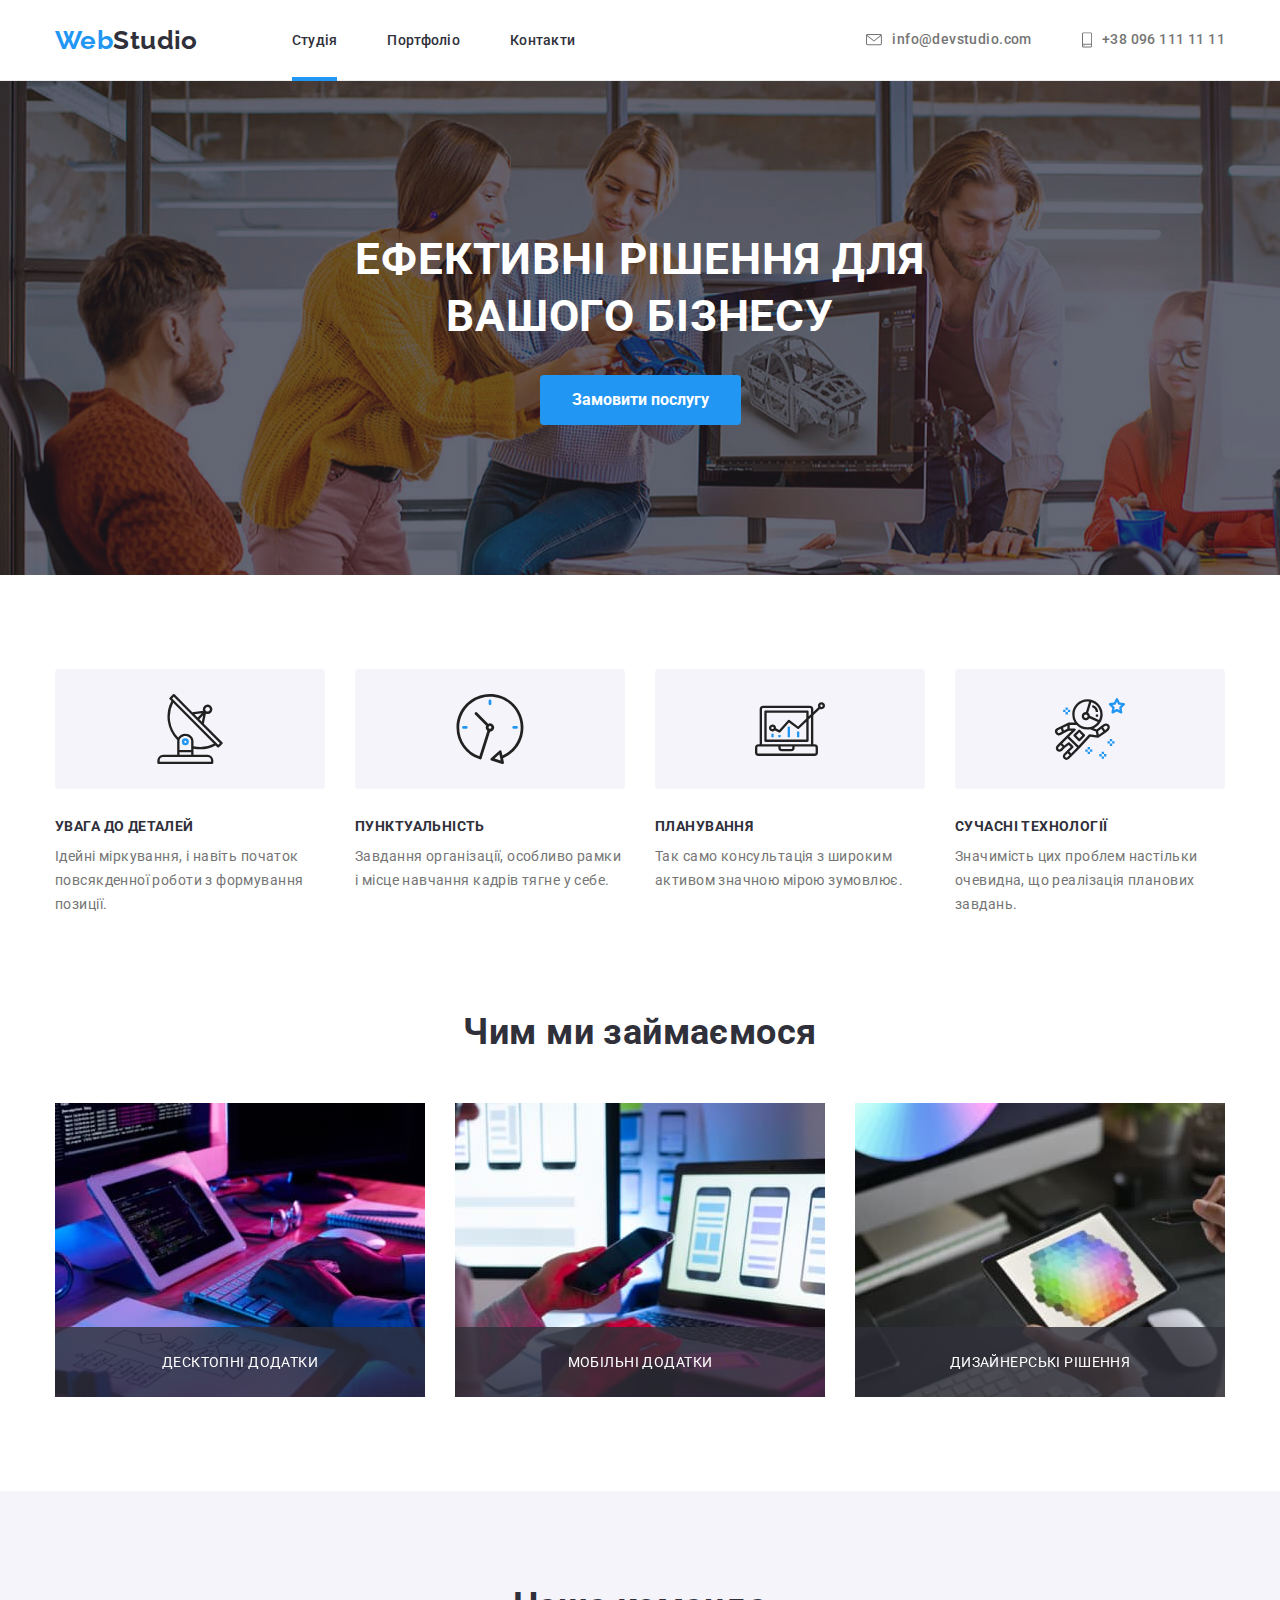
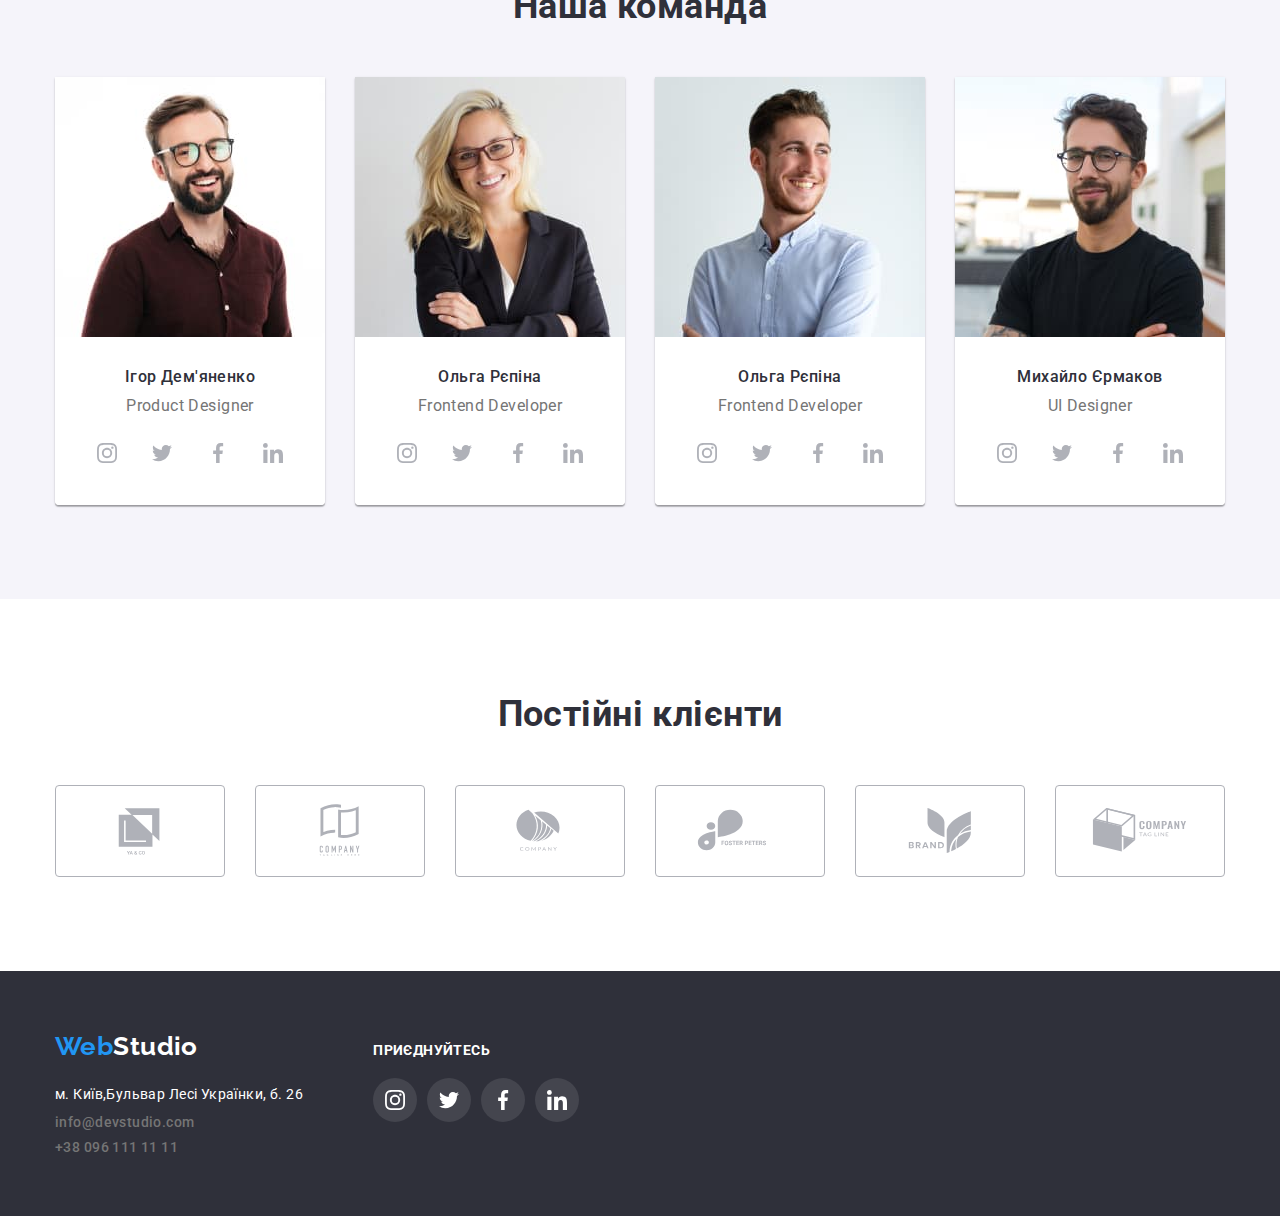
==== index.html @ 2d30b401 "p1" ====
<!DOCTYPE html>
<html lang="uk">
  <head>
    <meta charset="UTF-8" />
    <meta http-equiv="X-UA-Compatible" content="IE=edge" />
    <meta name="viewport" content="width=device-width, initial-scale=1.0" />
    <link
      rel="stylesheet"
      href="https://cdnjs.cloudflare.com/ajax/libs/modern-normalize/1.1.0/modern-normalize.min.css"
      />
    <link rel="stylesheet" href="./css/styles.css" />
    <title>Студія</title>
  </head>
  <body>
    <header>
      <section class="all-nav">
        <div class="container header-container">
          <a class="logo" href="./index.html"><span>Web</span>Studio</a>
          <nav class="navigation">
            <ul class="site-nav">
              <li>

                <a class="navigation-links current" href="./index.html">Студія</a>
              </li>
              <li>
                <a class="navigation-links " href="./portfolio.html">Портфоліо</a>
              </li>
              <li><a class="navigation-links" href="#">Контакти</a></li>
            </ul>
          </nav>
          <ul class="cont">
            <li>
              <a class="contacts" href="mailto:info@devstudio.com"><svg
                  class="c-icons" width="16" height="12">
                  <use href="./images/icons.svg#icon-envelope"></use>
                </svg>info@devstudio.com</a>
            </li>
            <li>
              <a class="contacts" href="tel:380961111111"> <svg class="c-icons"
                  width="10" height="16">
                  <use href="./images/icons.svg#icon-smartphone"></use>
                </svg>+38 096 111 11 11</a>
            </li>
          </ul>
        </div>
      </section>
    </header>
    <main>
      <main>
        <section class="hero">
          <h1>Ефективні рішення для вашого бізнесу</h1>
          <button data-modal-open class="btn" type="button">Замовити послугу</button>
          <div class="backdrop is-hidden" data-modal>
            <div class="modal"> 
              <button data-modal-close class="m-exit"><svg class="m-icons"
               >
                <use href="./images/icons.svg#icon-cross"></use></svg></button>
            </div>
          </div>
        </section>

        <section class="information">
          <div class="container">
            <h2 class="information-heading">Загальна інформація</h2>
            <ul class="info">
              <li>
                <div class="info-icons">
                  <svg class="icons">
                    <use href="./images/icons.svg#icon-antenna-1"></use>
                  </svg>
                </div>
                <h3 class="info-heading">УВАГА ДО ДЕТАЛЕЙ</h3>
                <p class="info-text">
                  Ідейні міркування, і навіть початок повсякденної роботи з
                  формування позиції.
                </p>
              </li>
              <li>
                <div class="info-icons">
                  <svg class="icons">
                    <use href="./images/icons.svg#icon-clock-1"></use>
                  </svg>
                </div>
                <h3 class="info-heading">ПУНКТУАЛЬНІСТЬ</h3>
                <p class="info-text">
                  Завдання організації, особливо рамки і місце навчання кадрів
                  тягне у себе.
                </p>
              </li>
              <li>
                <div class="info-icons">
                  <svg class="icons">
                    <use href="./images/icons.svg#icon-diagram-1"></use>
                  </svg>
                </div>
                <h3 class="info-heading">ПЛАНУВАННЯ</h3>
                <p class="info-text">
                  Так само консультація з широким активом значною мірою
                  зумовлює.
                </p>
              </li>
              <li>
                <div class="info-icons">
                  <svg class="icons">
                    <use href="./images/icons.svg#icon-astronaut-1"></use>
                  </svg>
                </div>
                <h3 class="info-heading">СУЧАСНІ ТЕХНОЛОГІЇ</h3>
                <p class="info-text">
                  Значимість цих проблем настільки очевидна, що реалізація
                  планових завдань.
                </p>
              </li>
            </ul>
          </div>
        </section>
        <section class="work">
          <div class="container">
            <h2 class="work-heading">Чим ми займаємося</h2>
            <ul class="photos">
              <li>
                <img
                  src="./images/b.jpg"
                  alt="написання коду"
                  width="370"
                  height="294"
                  />
                <div class="overlay">Десктопні додатки</div>
              </li>
              <li>
                <img
                  src="./images/img.jpg"
                  alt="робота з дизайном"
                  width="370"
                  height="294"
                  />
                <div class="overlay">Мобільні додатки</div>
              </li>
              <li>
                <img
                  src="./images/img2.jpg"
                  alt="палітра колорів"
                  width="370"
                  height="294"
                  />
                <div class="overlay">Дизайнерські рішення</div>
              </li>
            </ul>
          </div>
        </section>
        <section class="workers">
          <div class="container">
            <h2 class="workers-heading">Наша команда</h2>
            <ul class="workers-flex">
              <li class="workers-card">
                <img
                  src="./images/img:1.jpg"
                  alt="молодий чоловік в окулярах"
                  width="270"
                  height="260"
                  />
                <div class="workers-info">
                  <h3 class="worker-name">Ігор Дем'яненко</h3>
                  <p class="workers-job">Product Designer</p>
                  <ul class="social">
                    <li><a class="s-links" href="https://www.instagram.com/"><svg
                          class="s-icons ">
                          <use href="./images/icons.svg#icon-instagram-2"></use>
                        </svg></a></li>
                    <li><a class="s-links" href="https://twitter.com/"><svg
                          class="s-icons">
                          <use href="./images/icons.svg#icon-twitter-1"></use>
                        </svg></a></li>
                    <li><a class="s-links" href="hhttps://www.facebook.com/"><svg
                          class="s-icons">
                          <use href="./images/icons.svg#icon-facebook-1"></use>
                        </svg></a></li>
                    <li><a class="s-links"
                        href="https://www.linkedin.com/feed/"><svg
                          class="s-icons">
                          <use href="./images/icons.svg#icon-linkedin-1"></use>
                        </svg></a></li>
                  </ul>
                </div>
              </li>
              <li class="workers-card">
                <img
                  src="./images/im2.jpg"
                  alt="дівчина робітник фронт"
                  width="270"
                  height="260"
                  />
                <div class="workers-info">
                  <h3 class="worker-name">Ольга Рєпіна</h3>
                  <p class="workers-job">Frontend Developer</p>

                  <ul class="social">
                    <li><a class="s-links" href="https://www.instagram.com/"><svg
                          class="s-icons ">
                          <use href="./images/icons.svg#icon-instagram-2"></use>
                        </svg></a></li>
                    <li><a class="s-links" href="https://twitter.com/"><svg
                          class="s-icons">
                          <use href="./images/icons.svg#icon-twitter-1"></use>
                        </svg></a></li>
                    <li><a class="s-links" href="hhttps://www.facebook.com/"><svg
                          class="s-icons">
                          <use href="./images/icons.svg#icon-facebook-1"></use>
                        </svg></a></li>
                    <li><a class="s-links"
                        href="https://www.linkedin.com/feed/"><svg
                          class="s-icons">
                          <use href="./images/icons.svg#icon-linkedin-1"></use>
                        </svg></a></li>
                  </ul>
                </div>
              </li>
              <li class="workers-card">
                <img
                  src="./images/im3.jpg"
                  alt="хлопець з маркентгу"
                  width="270"
                  height="260"
                  />
                <div class="workers-info">
                  <h3 class="worker-name">Ольга Рєпіна</h3>
                  <p class="workers-job">Frontend Developer</p>

                  <ul class="social">
                    <li><a class="s-links" href="https://www.instagram.com/"><svg
                          class="s-icons ">
                          <use href="./images/icons.svg#icon-instagram-2"></use>
                        </svg></a></li>
                    <li><a class="s-links" href="https://twitter.com/"><svg
                          class="s-icons">
                          <use href="./images/icons.svg#icon-twitter-1"></use>
                        </svg></a></li>
                    <li><a class="s-links" href="hhttps://www.facebook.com/"><svg
                          class="s-icons">
                          <use href="./images/icons.svg#icon-facebook-1"></use>
                        </svg></a></li>
                    <li><a class="s-links"
                        href="https://www.linkedin.com/feed/"><svg
                          class="s-icons">
                          <use href="./images/icons.svg#icon-linkedin-1"></use>
                        </svg></a></li>
                  </ul>
                </div>
              </li>
              <li class="workers-card">
                <img
                  src="./images/im4.jpg"
                  alt="молодий чоловік в окулярах UI"
                  width="270"
                  height="260"
                  />
                <div class="workers-info">
                  <h3 class="worker-name">Михайло Єрмаков</h3>
                  <p class="workers-job">UI Designer</p>
                  <ul class="social">
                    <li><a class="s-links" href="https://www.instagram.com/"><svg
                          class="s-icons ">
                          <use href="./images/icons.svg#icon-instagram-2"></use>
                        </svg></a></li>
                    <li><a class="s-links" href="https://twitter.com/"><svg
                          class="s-icons">
                          <use href="./images/icons.svg#icon-twitter-1"></use>
                        </svg></a></li>
                    <li><a class="s-links" href="hhttps://www.facebook.com/"><svg
                          class="s-icons">
                          <use href="./images/icons.svg#icon-facebook-1"></use>
                        </svg></a></li>
                    <li><a class="s-links"
                        href="https://www.linkedin.com/feed/"><svg
                          class="s-icons">
                          <use href="./images/icons.svg#icon-linkedin-1"></use>
                        </svg></a></li>
                  </ul>
                </div>
              </li>
            </ul>
          </div>
        </section>
      </main>
      <section class="clients">
        <div class="container">
          <h2>Постійні клієнти</h2>
          <ul class="clients-icons">
            <li><a class="cl-link" href="#"><svg class="cl-ic">
                  <use href="./images/icons.svg#icon-l1"></use>
                </svg></a></li>
            <li><a class="cl-link" href="#"><svg class="cl-ic">
                  <use href="./images/icons.svg#icon-l2"></use>
                </svg></a></li>
            <li><a class="cl-link" href="#"><svg class="cl-ic">
                  <use href="./images/icons.svg#icon-l3"></use>
                </svg></a></li>
            <li><a class="cl-link" href="#"><svg class="cl-ic">
                  <use href="./images/icons.svg#icon-l4"></use>
                </svg></a></li>
            <li><a class="cl-link" href="#"><svg class="cl-ic">
                  <use href="./images/icons.svg#icon-l5"></use>
                </svg></a></li>
            <li><a class="cl-link" href="#"><svg class="cl-ic">
                  <use href="./images/icons.svg#icon-l6"></use>
                </svg></a></li>
          </ul>
        </div>
      </section>
      <footer>
        <div class="container f-container">
          <div class="left-footer">
            <a class="logo-b" href="./index.html"><span>Web</span>Studio</a>
            <address>
              <ul class="f-links">
                <li>
                  <a
                    class="footer-links"
                    href=" https://goo.gl/maps/tbmbM4fvrWX6sfsx7">
                    м. Київ,Бульвар Лесі Українки, б. 26</a>
                </li>
                <li>
                  <a class="contacts-b" href="info@devstudio.com">info@devstudio.com</a>
                </li>
                <li>
                  <a class="contacts-b" href="tel:380961111111">+38 096 111 11
                    11</a>
                </li>
              </ul>
            </address>
          </div>
          <div class="f-s-links">
            <h3>Приєднуйтесь</h3>
            <ul class="f-social">
              <li><a class="fs-links" href="https://www.instagram.com/"><svg
                    class="f-icons ">
                    <use href="./images/icons.svg#icon-instagram-2"></use>
                  </svg></a></li>
              <li><a class="fs-links" href="https://twitter.com/"><svg
                    class="f-icons">
                    <use href="./images/icons.svg#icon-twitter-1"></use>
                  </svg></a></li>
              <li><a class="fs-links" href="hhttps://www.facebook.com/"><svg
                    class="f-icons">
                    <use href="./images/icons.svg#icon-facebook-1"></use>
                  </svg></a></li>
              <li><a class="fs-links" href="https://www.linkedin.com/feed/"><svg
                    class="f-icons">
                    <use href="./images/icons.svg#icon-linkedin-1"></use>
                  </svg></a></li>
            </ul>
          </div>
        </div>
      </footer>
      <script src="./js/modal.js"></script>
    </body>
  </html>
---- css/styles.css ----
@import url("https://fonts.googleapis.com/css2?family=Roboto:wght@100;300;400;500;700&display=swap");
@import url("https://fonts.googleapis.com/css2?family=Raleway:wght@100;300;400;500;700&display=swap");

html {
  box-sizing: border-box;
}

*,
*::before,
*::after {
  box-sizing: inherit;
}

h1,
h2,
h3,
h4,
h5,
h6,
p {
  margin: 0;
}

img {
  display: block;
  max-width: 100%;
  height: auto;
}

header {
  border-bottom: 1px solid #ececec;
}

body {
  font-family: "Roboto";
  color: #2f303a;
  font-size: 14px;
  letter-spacing: 0.03em;
}

ul {
  list-style: none;
  margin: 0;
  padding: 0;
}

h1 {
  font-size: 44px;
  text-align: center;
  width: 696px;
  margin: 0 auto;


}

.container {
  width: 1200px;
  margin-left: auto;
  margin-right: auto;
  padding-left: 15px;
  padding-right: 15px;
}

.header-container {
  display: flex;
  align-items: center;
}

.navigation {
  display: flex;
}

.cont {
  display: flex;
  margin-left: auto;
}

.cont:hover,
.cont:focus {
  color: #2196f3;
}

.cont li:not(:last-child) {
  margin-right: 50px;
}

.logo {
  display: flex;
  font-family: "Raleway";
  font-size: 26px;
  font-weight: 700;
  color: #2f303a;
  text-decoration: none;
  line-height: 1.19;
  text-transform: capitalize;
  margin-right: 94px;
}

.logo span {
  color: #2196f3;
}

.site-nav {
  display: flex;
  align-items: center;
}

.site-nav li {
  margin-right: 50px;
}

.site-nav li:last-child {
  margin-right: 0;
}

.navigation-links {
  color: #2f303a;
  text-decoration: none;
  font-weight: 500;
  font-size: 14px;
  line-height: 1.14;
  letter-spacing: 0.02em;
  padding-top: 32px;
  padding-bottom: 32px;
  position: relative;
  transition: color 250ms cubic-bezier(0.4, 0, 0.2, 1);
}

.current::after {
  content: '';
  display: block;
  left: 0;
  bottom:-1px;
  background-color: #2196F3;
  position: absolute;
  height: 4px;
  width: 100%;
}


.navigation-links:hover,
.navigation-links:focus {
  color: #2196f3;

}

.contacts {
  display: flex;
  color: #757575;
  font-weight: 500;
  font-size: 14px;
  line-height: 1.14;
  text-decoration: none;
  font-style: normal;
  padding-top: 32px;
  padding-bottom: 32px;
  justify-content: space-between;
  align-items: center;
  transition: color 250ms cubic-bezier(0.4, 0, 0.2, 1);
}

.contacts:hover,
.contacts:focus {
  color: #2196f3;

}


.hero {
  text-align: center;
  text-transform: uppercase;
  background-image: linear-gradient(rgba(47, 48, 58, 0.4),
      rgba(47, 48, 58, 0.4)),
    url(../images/im-hero.jpg);
  max-width: 1600px;
  color: #ffffff;
  line-height: 1.3;
  letter-spacing: 0.06em;
  padding-top: 150px;
  padding-bottom: 150px;
  margin: 0 auto;
  font-weight: 900;

}

.btn {
  background-color: #2196f3;
  color: #ffffff;
  font-weight: 700;
  font-size: 16px;
  line-height: 1.88;
  border: 0;
  font-family: inherit;
  margin-top: 30px;
  padding: 10px 32px;
  border-radius: 4px;
}

.btn:hover,
.btn:focus {
  cursor: pointer;
}

.backdrop{
  position: fixed;
  top: 0;
  left: 0;
  width: 100%;
  height: 100%;
  background-color:  rgba(47, 48, 58, 0.4);
  opacity:1;
  transition: opacity 250ms cubic-bezier(0.4, 0, 0.2, 1);
}

.backdrop.is-hidden{
opacity: 0;
pointer-events: none;
}
.modal{
  position: absolute;
  background-color: #fff;
  min-width: 528px;
  min-height: 581px;
  transform: translate(-50%,-50%);
  top:50%;
  left:50%;
}
.m-exit{
  background-color: #fff;
  border-radius: 50%;
  display: flex;
  align-items: center;
  justify-items: center;
  width: 30px;
  height: 30px;
  border: 1px solid rgba(0, 0, 0, 0.1);
  margin-right: 8px;
  margin-top:8px ;
  margin-left: auto;
  margin-bottom: auto;

}
.m-exit:hover{
  cursor: pointer;
}
.information {
  padding-top: 94px;
}

.information-heading {
  display: none;
}

.info {
  display: flex;
  gap: 30px;
}

.info-icons {
  display: flex;
  align-items: center;
  justify-content: center;
  background-color: #f5f4fa;
  width: 270px;
  height: 120px;
  border-radius: 4px;
}

.info li {
  width: auto;
}

.info-heading {
  font-size: 14px;
  line-height: 1.14;
  text-transform: uppercase;
  margin-top: 30px;
}

.info-text {
  font-size: 14px;
  line-height: 1.7;
  color: #757575;
  margin-top: 10px;
}

.work {
  padding-top: 94px;
  padding-bottom: 94px;
  display: flex;
}

.work-heading {
  font-size: 36px;
  line-height: 1.17;
  text-align: center;
}

.photos {
  display: flex;
  margin-top: 50px;
}

.photos li {
  position: relative;
}

.overlay {
  position: absolute;
  bottom: 0;
  background-color: rgba(47, 48, 58, 0.8);
  color: #fff;
  width: 100%;
  opacity: 1;
  padding: 27px;
  text-align: center;
  font-family: inherit;
  letter-spacing: 0.03em;
  text-transform: uppercase;

}

.photos li {
  margin-right: 30px;
}

.photos li:last-child {
  margin-right: 0;
}

.workers {
  background: #f5f4fa;
  padding-top: 94px;
  padding-bottom: 94px;
}

.workers-heading {
  font-size: 36px;
  line-height: 1.17;
  text-align: center;
}

.workers-flex {
  margin-top: 50px;
  display: flex;
  justify-content: space-between;
}

.workers-card {
  width: 270px;
  border-color: #f5f4fa;
  box-shadow: 0px 1px 3px rgba(0, 0, 0, 0.12), 0px 1px 1px rgba(0, 0, 0, 0.14),
    0px 2px 1px rgba(0, 0, 0, 0.2);
  border-radius: 0px 0px 4px 4px;
}

.workers-info {
  background-color: #ffffff;
  padding: 30px;
  border-radius: 0px 0px 4px 4px;
}

.worker-name {
  font-weight: 500;
  font-size: 16px;
  line-height: 1.19;
  text-align: center;
}

.workers-job {
  color: #757575;
  font-size: 16px;
  line-height: 1.19;
  text-align: center;
  margin-top: 10px;
}

.social {
  display: flex;
  justify-content: space-between;
  margin-top: 16px;
}

.s-links {
  display: flex;
  color: #afb1b8;
  border-radius: 50%;
  background-color: #fff;
  width: 44px;
  height: 44px;
  align-items: center;
  justify-content: center;
  transition: color 250ms cubic-bezier(0.4, 0, 0.2, 1), background-color 250ms cubic-bezier(0.4, 0, 0.2, 1);
}

.s-links:hover,
.s-links:focus {
  color: #fff;
  background-color: #2196f3;
  cursor: pointer;
  outline: none;

}

.clients {
  padding-top: 94px;
  padding-bottom: 94px;
}

.clients h2 {
  font-family: "Roboto";
  font-style: normal;
  font-weight: 700;
  font-size: 36px;
  line-height: 42px;
  text-align: center;
}

.clients-icons {
  margin-top: 50px;
  display: flex;
  justify-content: space-between;
}

.cl-link {
  display: flex;
  color: #afb1b8;
  width: 170px;
  height: 92px;
  background-color: #fff;
  align-items: center;
  justify-content: center;
  border: 1px solid #afb1b8;
  border-radius: 4px;
  transition: color 250ms cubic-bezier(0.4, 0, 0.2, 1), border-color 250ms cubic-bezier(0.4, 0, 0.2, 1);
}

.cl-link:hover,
.cl-link:focus {
  color: #2196f3;
  border-color: #2196f3;
  cursor: pointer;
  outline: none;

}

.portfolio-heading {
  display: none;
}

.filter_and_examples {
  padding-top: 94px;
  padding-bottom: 94px;
}

.filter {
  display: flex;
  justify-content: center;
}

.filter li {
  margin-right: 8px;
}

.filter li:last-child {
  margin-right: 0;
}

.btn-ex {
  color: #212121;
  background-color: #f5f4fa;
  font-weight: 500;
  font-size: 16px;
  line-height: 1.6;
  text-align: center;
  border: 0;
  font-family: inherit;
  padding: 6px 25px;
  border-radius: 4px;
  transition: color 250ms cubic-bezier(0.4, 0, 0.2, 1), background-color 250ms cubic-bezier(0.4, 0, 0.2, 1),
    box-shadow 250ms cubic-bezier(0.4, 0, 0.2, 1);
}

.btn-ex:hover,
.btn-ex:focus {
  color: #ffffff;
  background-color: #2196f3;
  cursor: pointer;
  box-shadow: 0px 3px 1px rgba(0, 0, 0, 0.1), 0px 1px 2px rgba(0, 0, 0, 0.08),
    0px 2px 2px rgba(0, 0, 0, 0.12);


}

.gallary {
  margin-top: 50px;
  display: flex;
  flex-wrap: wrap;
  gap: 30px;
}

.examples-cards {
  width: auto;

}

.img-ex {
  position: relative;
  overflow: hidden;
}

.ex-overlay {
  position: absolute;
  background-color: rgba(33, 150, 243, 0.9);
  color: #fff;
  width: 100%;
  opacity: 1;
  top: 0;
  padding: 63px 24px;
  font-family: inherit;
  letter-spacing: 0.03em;
  font-size: 18px;
  font-weight: 400;
  line-height: 1.6;
  transform: translateY(100%);
  transition: transform 250ms cubic-bezier(0.4, 0, 0.2, 1);
}


.examples-cards:hover {
  box-shadow: 0px 1px 1px rgba(0, 0, 0, 0.12), 0px 4px 4px rgba(0, 0, 0, 0.06),
    1px 4px 6px rgba(0, 0, 0, 0.16);
  cursor: pointer;
  transition: box-shadow 250ms cubic-bezier(0.4, 0, 0.2, 1);
}

.examples-cards:hover .ex-overlay {
  transform: translateY(0);

}

.ex-info {
  padding: 20px 24px;
  border: 1px solid #eeeeee;
  border-top: 0;
}

.exmples-names {
  font-size: 18px;
  line-height: 2;
  letter-spacing: 0.06em;
}

.exmples-info {
  font-size: 16px;
  line-height: 1.88;
  color: #757575;
  margin-top: 4px;
}

footer {
  background-color: #2f303a;
  line-height: 24px;
  padding-top: 60px;
  padding-bottom: 60px;
}

.logo-b {
  display: block;
  color: #ffffff;
  font-family: "Raleway";
  font-style: normal;
  font-weight: 700;
  font-size: 26px;
  line-height: 1.19;
  text-decoration: none;
  margin-bottom: 20px;
}

.logo-b span {
  color: #2196f3;
}

.f-container {
  display: flex;
  align-items: baseline;
  gap: 70px;
}

.footer-links {
  font-style: normal;
  color: #ffffff;
  text-decoration: none;
  font-size: 14px;
}

.contacts-b {
  display: flex;
  color: #757575;
  font-weight: 500;
  font-size: 14px;
  line-height: 1.14;
  text-decoration: none;
  font-style: normal;
}

.f-links li:not(:first-child) {
  margin-top: 9px;
}

.f-social {
  display: flex;
  gap: 10px;
}

.f-s-links h3 {
  font-family: "Roboto";
  font-style: normal;
  font-weight: 700;
  font-size: 14px;
  line-height: 16px;
  letter-spacing: 0.03em;
  text-transform: uppercase;
  color: #ffffff;
  margin-bottom: 20px;
}

.fs-links {
  display: flex;
  color: #fff;
  border-radius: 50%;
  background-color: rgba(255, 255, 255, 0.1);
  width: 44px;
  height: 44px;
  align-items: center;
  justify-content: center;
  transition: color 250ms cubic-bezier(0.4, 0, 0.2, 1), background-color 250ms cubic-bezier(0.4, 0, 0.2, 1);
}

.fs-links:hover,
.fs-links:focus {
  color: #fff;
  background-color: #2196F3;
  cursor: pointer;
  outline: none;

}


.icons {
  fill: currentColor;
  width: 70px;
  height: 70px;
}

.c-icons {
  fill: currentColor;
  margin-right: 10px;
}

.s-icons {
  fill: currentColor;
  width: 20px;
  height: 20px;
}

.cl-ic {
  fill: currentColor;
  width: 106px;
  height: 60px;
}

.f-icons {
  fill: currentColor;
  width: 20px;
  height: 20px;
}
.m-icons{
  width: 18px;
  height: 18px;
}
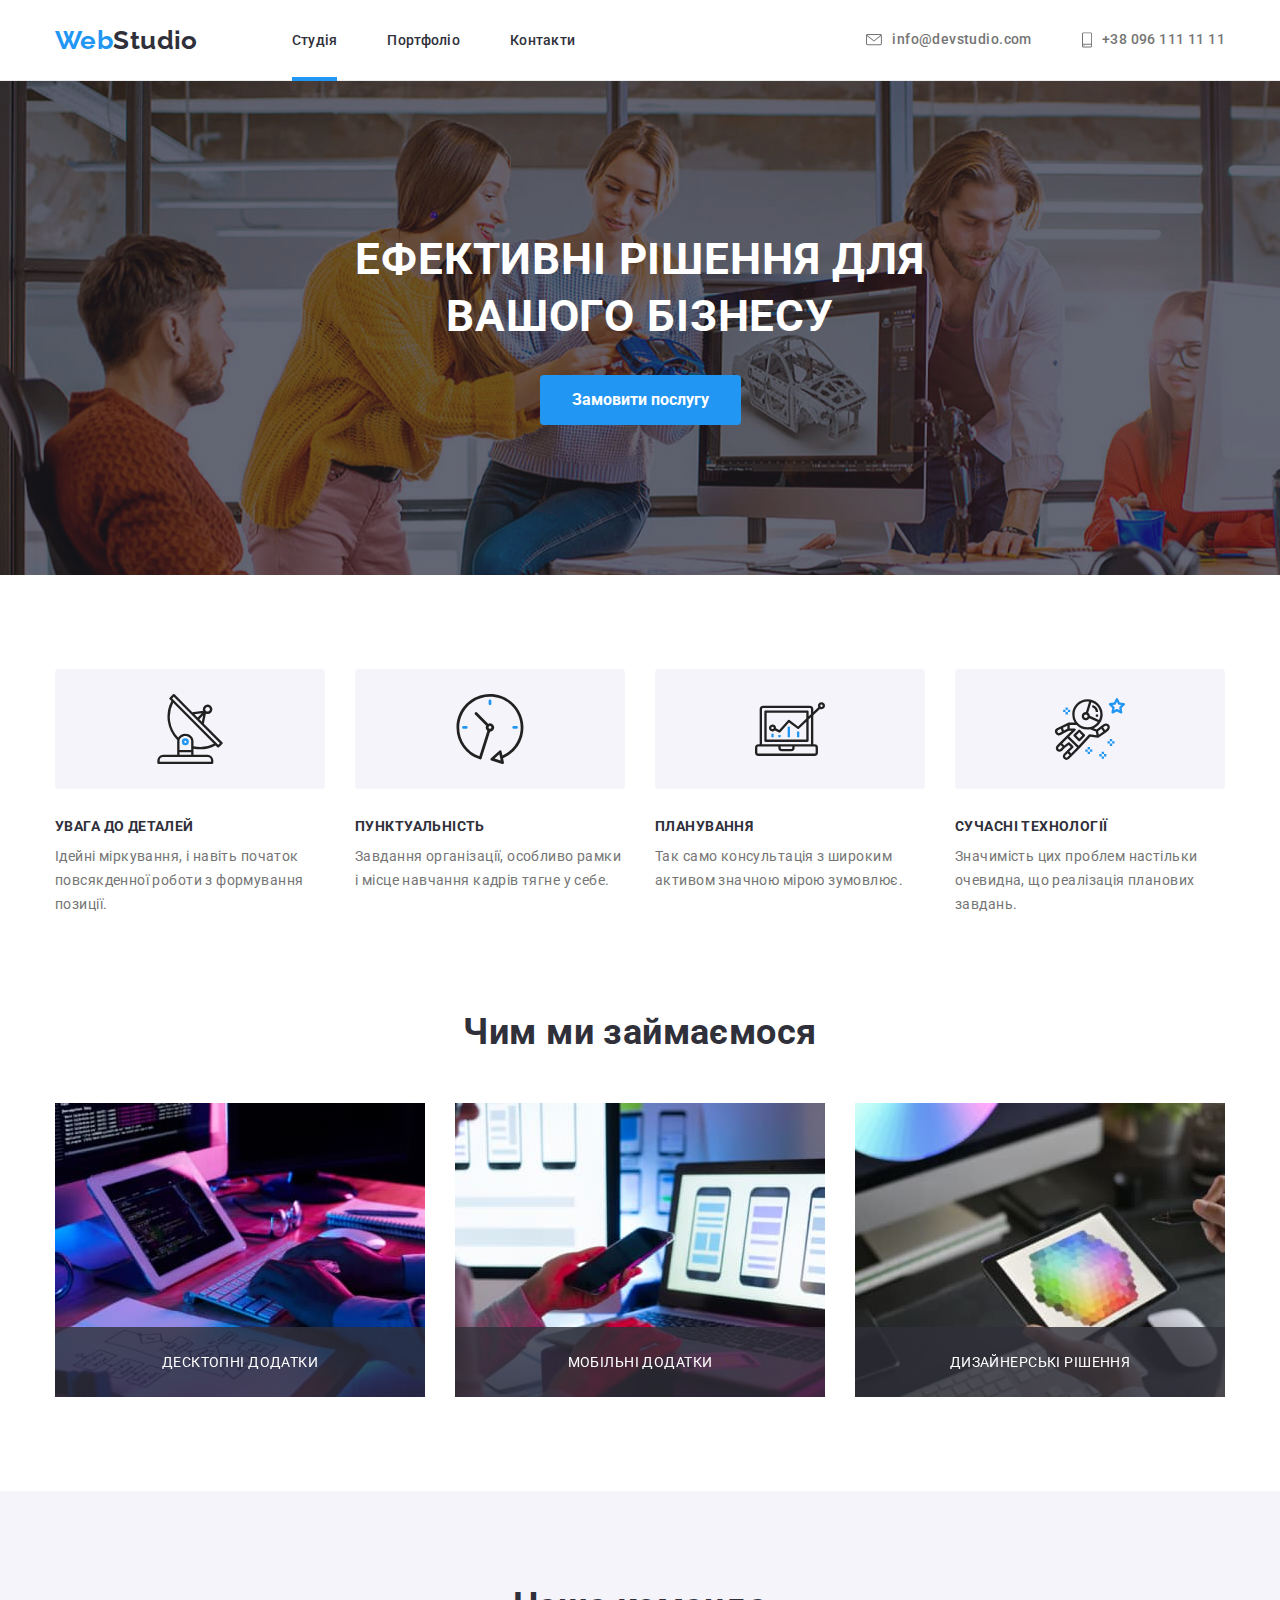
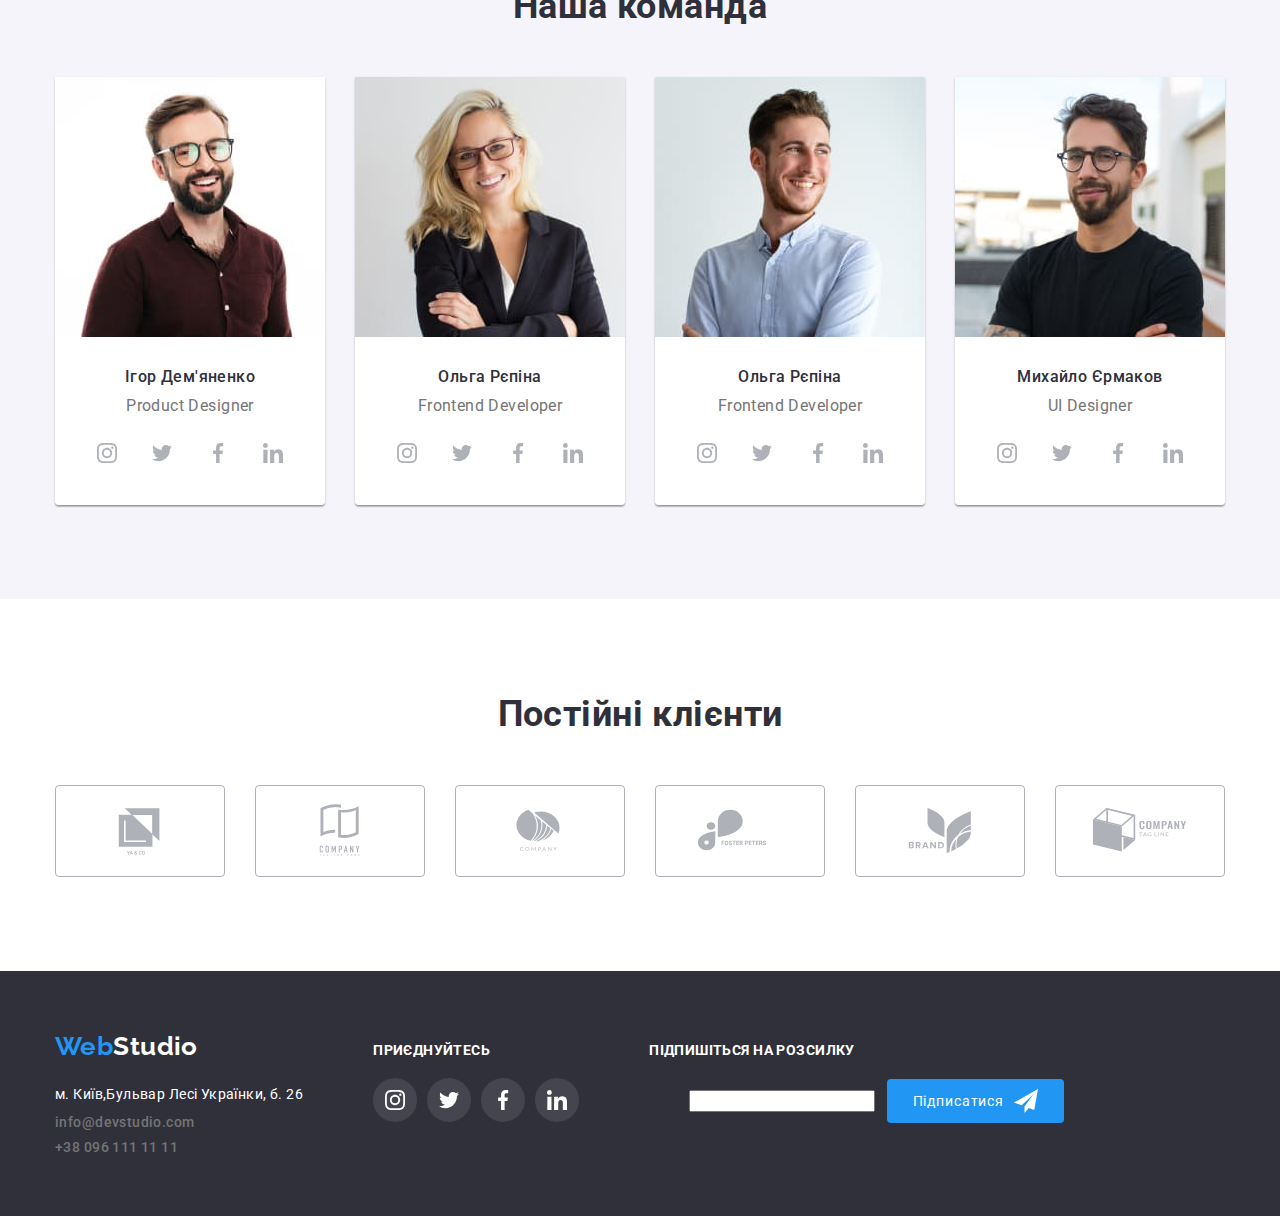
==== commit 42258180: "p2" ====
--- a/index.html
+++ b/index.html
@@ -51,10 +51,9 @@
           <h1>Ефективні рішення для вашого бізнесу</h1>
           <button data-modal-open class="btn" type="button">Замовити послугу</button>
           <div class="backdrop is-hidden" data-modal>
-            <div class="modal"> 
-              <button data-modal-close class="m-exit"><svg class="m-icons"
-               >
-                <use href="./images/icons.svg#icon-cross"></use></svg></button>
+            <div class="modal">
+              <button data-modal-close class="m-exit"><svg class="m-icons">
+                  <use href="./images/icons.svg#icon-cross"></use></svg></button>
             </div>
           </div>
         </section>
@@ -350,6 +349,21 @@
                   </svg></a></li>
             </ul>
           </div>
+          <div class="send_email">
+            <h3>Підпишіться на розсилку</h3>
+            <div class="f-line">
+              <form name="signup_form" autocomplete="on" novalidate>
+                <label>
+                  Email
+                  <input type="email" name="email" />
+                </label>
+              </form>
+              <button class="f-email"><p>Підписатися</p><svg
+                  class="f-email-i">
+                  <use href="./images/icons.svg#icon-icon-send"></use>
+                </svg></button>
+            </div>
+          </div>
         </div>
       </footer>
       <script src="./js/modal.js"></script>
--- a/css/styles.css
+++ b/css/styles.css
@@ -614,8 +614,7 @@
 }
 
 .f-s-links h3 {
-  font-family: "Roboto";
-  font-style: normal;
+  font-family: 'Roboto';
   font-weight: 700;
   font-size: 14px;
   line-height: 16px;
@@ -646,7 +645,41 @@
 
 }
 
-
+.send_email h3 {
+  font-family: 'Roboto';
+  font-weight: 700;
+  font-size: 14px;
+  text-transform: uppercase;
+  line-height: 1.14;
+  letter-spacing: 0.03em;
+  color: #ffffff;
+  margin-bottom: 20px;
+}
+.f-email{
+color: #fff;
+background: #2196F3;
+border: none;
+border-radius: 4px;
+display: flex;
+align-items: center;
+text-align: center;
+letter-spacing: 0.06em;
+padding: 10px 26px;
+gap: 10px;
+transition: box-shadow 250ms cubic-bezier(0.4, 0, 0.2, 1);
+}
+.f-email:hover{
+  cursor: pointer;
+  box-shadow: 0px 4px 4px rgba(0, 0, 0, 0.15);
+
+}
+
+.f-line{
+  display: flex;
+  align-items: center;
+ gap: 12px;
+
+}
 .icons {
   fill: currentColor;
   width: 70px;
@@ -678,4 +711,9 @@
 .m-icons{
   width: 18px;
   height: 18px;
+}
+.f-email-i{
+  fill: #fff;
+  width: 24px;
+  height: 24px;
 }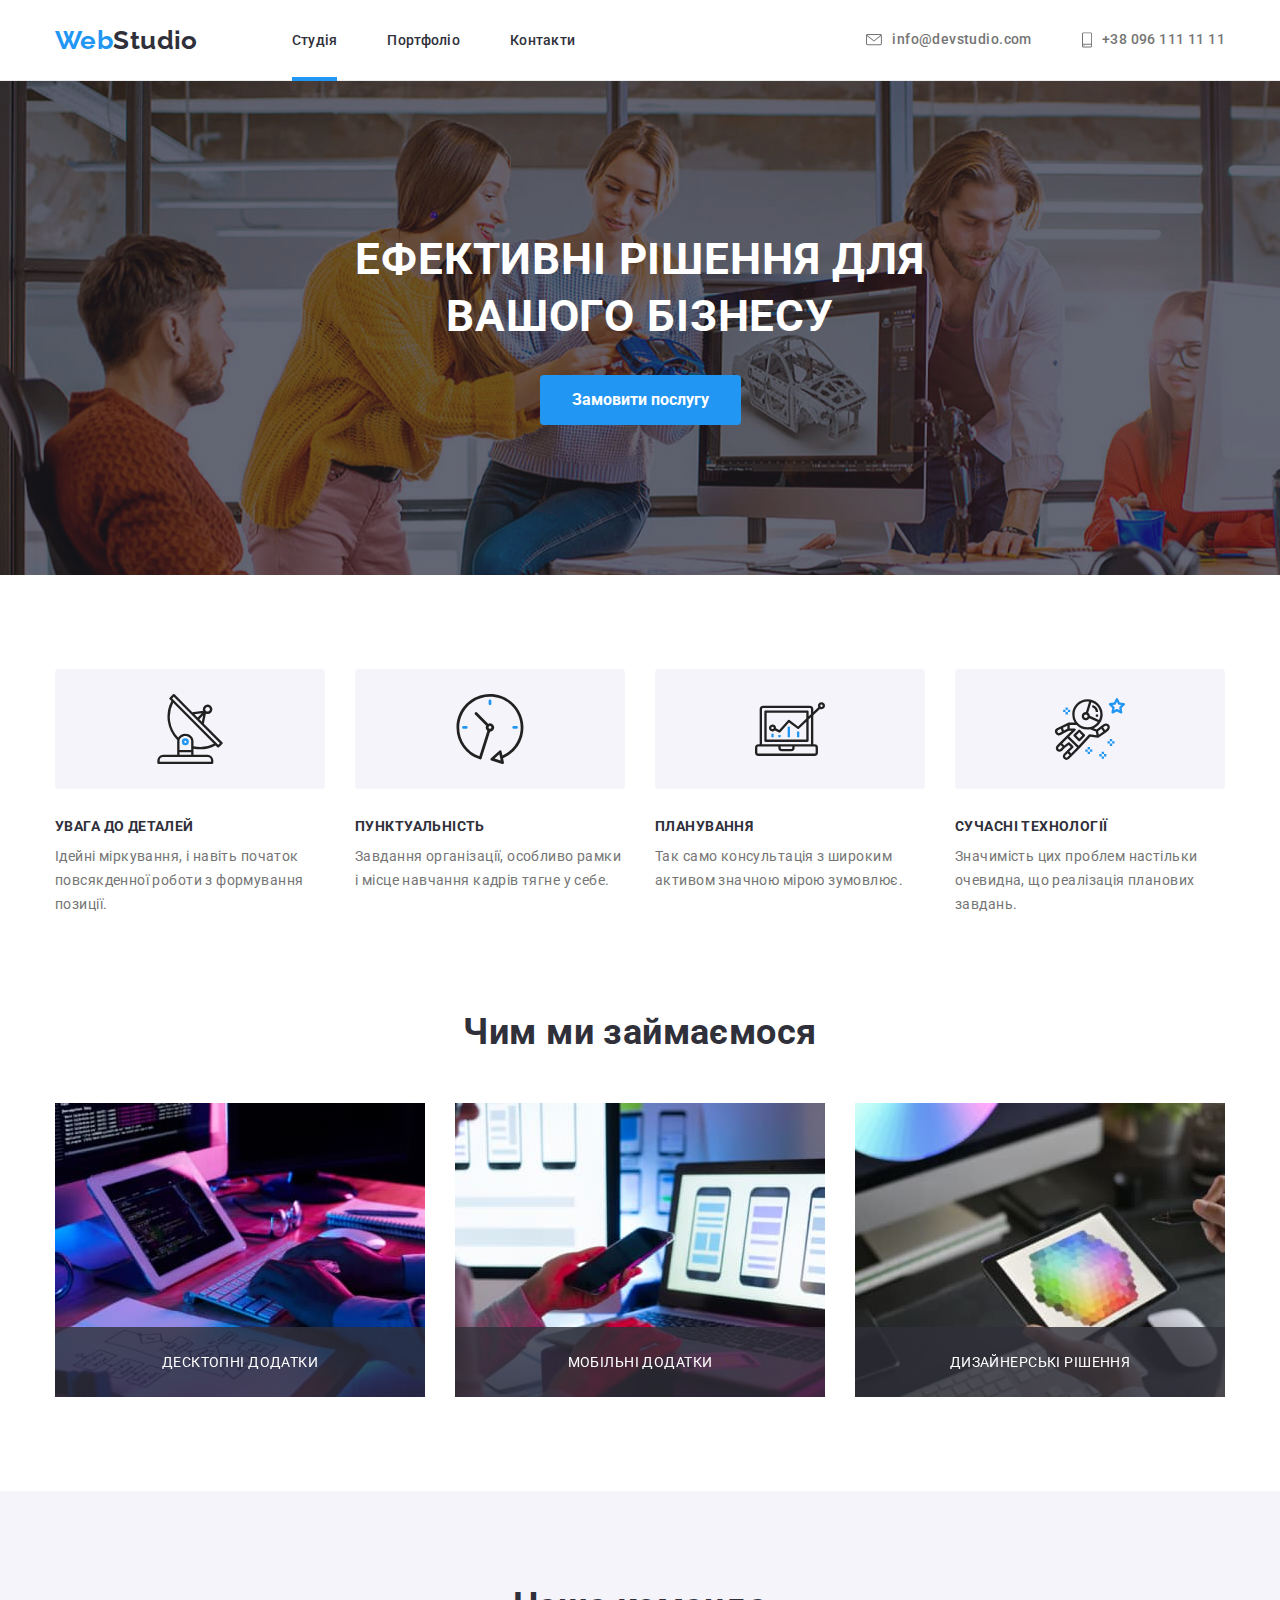
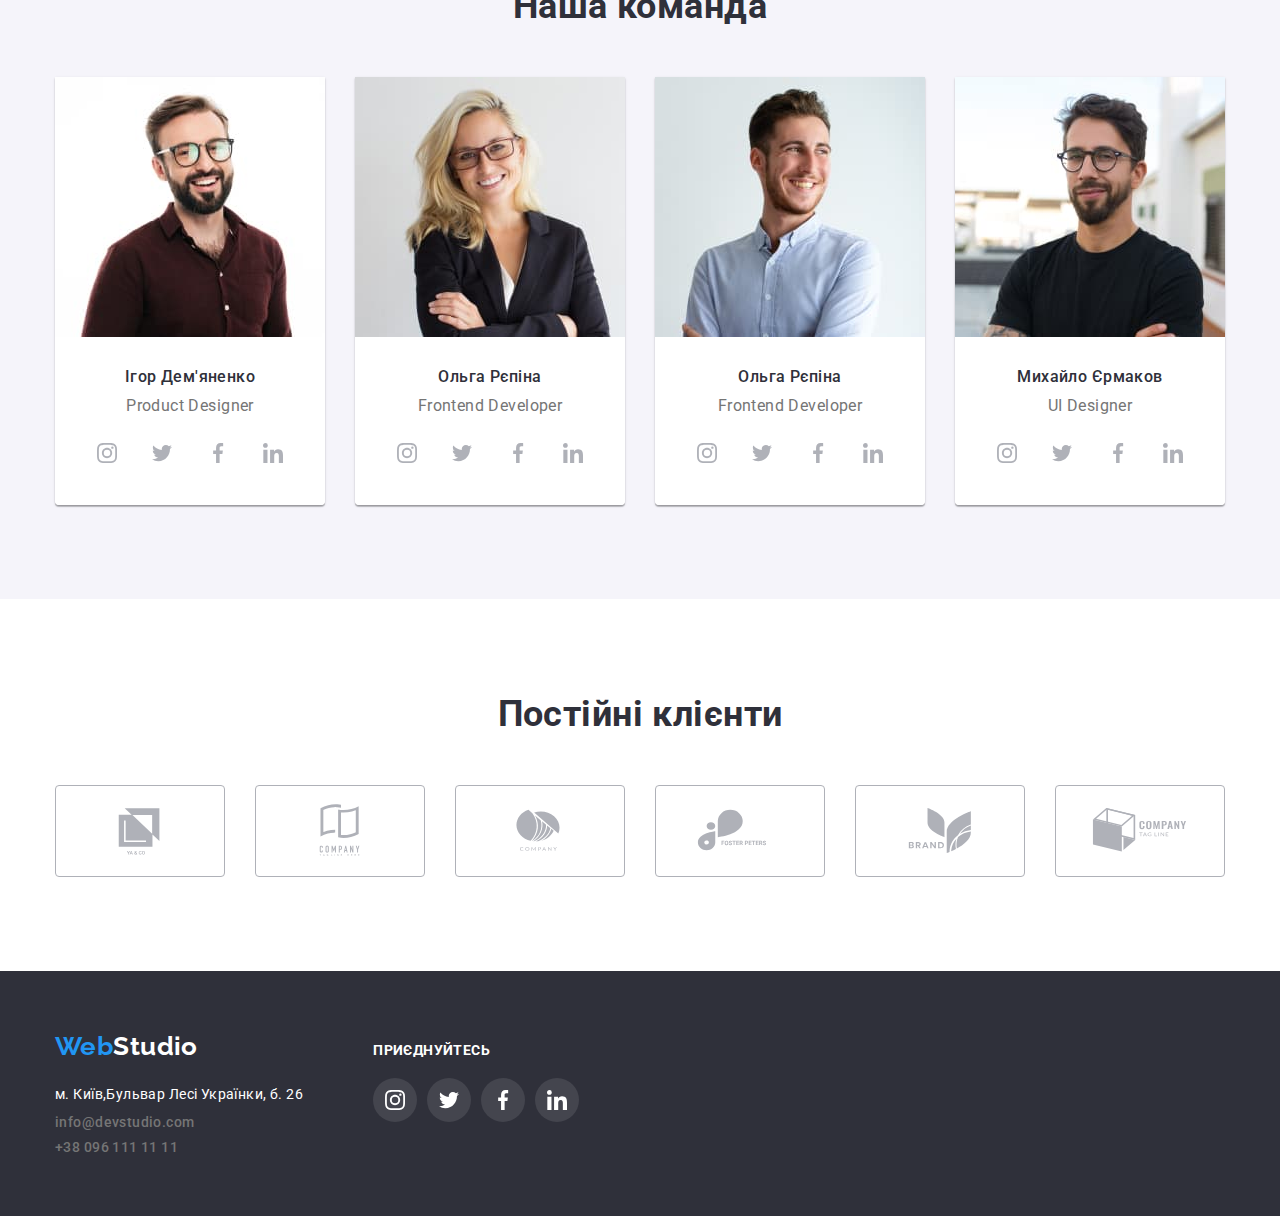
==== commit 33b3814b: "p3" ====
--- a/index.html
+++ b/index.html
@@ -54,6 +54,31 @@
             <div class="modal">
               <button data-modal-close class="m-exit"><svg class="m-icons">
                   <use href="./images/icons.svg#icon-cross"></use></svg></button>
+              <form class="modal-form">
+                <h3>Залиште свої дані, ми вам передзвонимо</h3>
+                <label class="m-label" for="user_name">Ім'я
+                  <input class="m-input" type="text" name="name" id="user_name">
+                  <svg class="mf-icons">
+                    <use href="./images/icons.svg#icon-phone-black-18dp-1"></use></svg>
+                </label>
+                <label class="m-label" for="user_telephone">Телефон
+                  <input class="m-input" type="tel" name="telephone"
+                    id="user_telephone" >
+                  <svg class="mf-icons">
+                    <use href="./images/icons.svg#icon-person-black-18dp-1"></use></svg>
+                </label>
+                <label class="m-label" for="user_email">Пошта
+                  <input class="m-input" type="email" name="email"
+                    id="user_email" >
+                  <svg class="mf-icons">
+                    <use href="./images/icons.svg#icon-Vector"></use></svg>
+                </label>
+                <label class="m-label" for="comment">Коментар
+                  <textarea class="m-comment" name="comment" id="comment" rows="8"
+                    placeholder="Введіть текст"></textarea>
+                </label>
+                <button type="submit">Відправити</button>
+              </form>
             </div>
           </div>
         </section>
@@ -349,21 +374,7 @@
                   </svg></a></li>
             </ul>
           </div>
-          <div class="send_email">
-            <h3>Підпишіться на розсилку</h3>
-            <div class="f-line">
-              <form name="signup_form" autocomplete="on" novalidate>
-                <label>
-                  Email
-                  <input type="email" name="email" />
-                </label>
-              </form>
-              <button class="f-email"><p>Підписатися</p><svg
-                  class="f-email-i">
-                  <use href="./images/icons.svg#icon-icon-send"></use>
-                </svg></button>
-            </div>
-          </div>
+
         </div>
       </footer>
       <script src="./js/modal.js"></script>
--- a/css/styles.css
+++ b/css/styles.css
@@ -242,6 +242,88 @@
 }
 .m-exit:hover{
   cursor: pointer;
+  border-color: #2196F3;
+  color: #2196F3;
+}
+
+.modal-form{
+  padding:  2px 40px;
+  font-family: 'Roboto';
+  font-style: normal;
+  font-weight: 400;
+  font-size: 12px;
+  line-height: 1.16;  
+  letter-spacing: 0.01em;
+  color: #757575;
+}
+.modal-form h3{
+font-family: 'Roboto';
+font-weight: 700;
+font-size: 20px;
+line-height: 23px;
+text-align: center;
+letter-spacing: 0.03em;
+color: #212121;
+text-transform: none;
+margin-bottom: 12px;
+}
+.m-label{
+  display: flex;
+  position: relative;
+  flex-direction: column;
+  margin-bottom: 10px;
+  text-align: left;
+  text-transform: none;
+}
+.m-input{
+  display: flex;
+  align-items: center;
+  padding: 11px 40px;
+  margin-top: 4px;
+  border: 1px solid rgba(33, 33, 33, 0.2);
+  border-radius: 4px;
+  cursor: pointer; 
+  text-transform: none;
+  color: #212121;
+}
+.m-input:hover,
+.m-input:focus,
+.m-input:active {
+  border: 1px solid #2196F3;
+  outline: 0;
+}
+
+.m-input:hover,
+.m-input:focus + .mf-icons{
+  fill: #2196F3;
+}
+.m-comment{
+  margin-top: 4px;
+  border: 1px solid rgba(33, 33, 33, 0.2);; 
+  border-radius: 4px;
+  cursor: pointer; 
+  text-transform: none;
+}
+.m-comment::placeholder{
+  color: rgba(117, 117, 117, 0.5);
+}
+.mf-icons{
+  position: absolute;
+  width: 18px;
+  height: 18px;
+  fill: #212121;
+  top: 50%;
+  left: 12px;
+}
+textarea{
+  resize: none;
+  width: 100%;
+  padding: 12px 16px;
+}
+textarea:hover,
+textarea:focus{
+  border: 1px solid #2196F3;
+  outline: 0;
 }
 .information {
   padding-top: 94px;
@@ -664,8 +746,9 @@
 align-items: center;
 text-align: center;
 letter-spacing: 0.06em;
-padding: 10px 26px;
+padding: 11px 26px;
 gap: 10px;
+font-size: 16px;
 transition: box-shadow 250ms cubic-bezier(0.4, 0, 0.2, 1);
 }
 .f-email:hover{
@@ -674,12 +757,7 @@
 
 }
 
-.f-line{
-  display: flex;
-  align-items: center;
- gap: 12px;
-
-}
+
 .icons {
   fill: currentColor;
   width: 70px;
@@ -711,7 +789,9 @@
 .m-icons{
   width: 18px;
   height: 18px;
-}
+  fill: currentColor;
+}
+
 .f-email-i{
   fill: #fff;
   width: 24px;
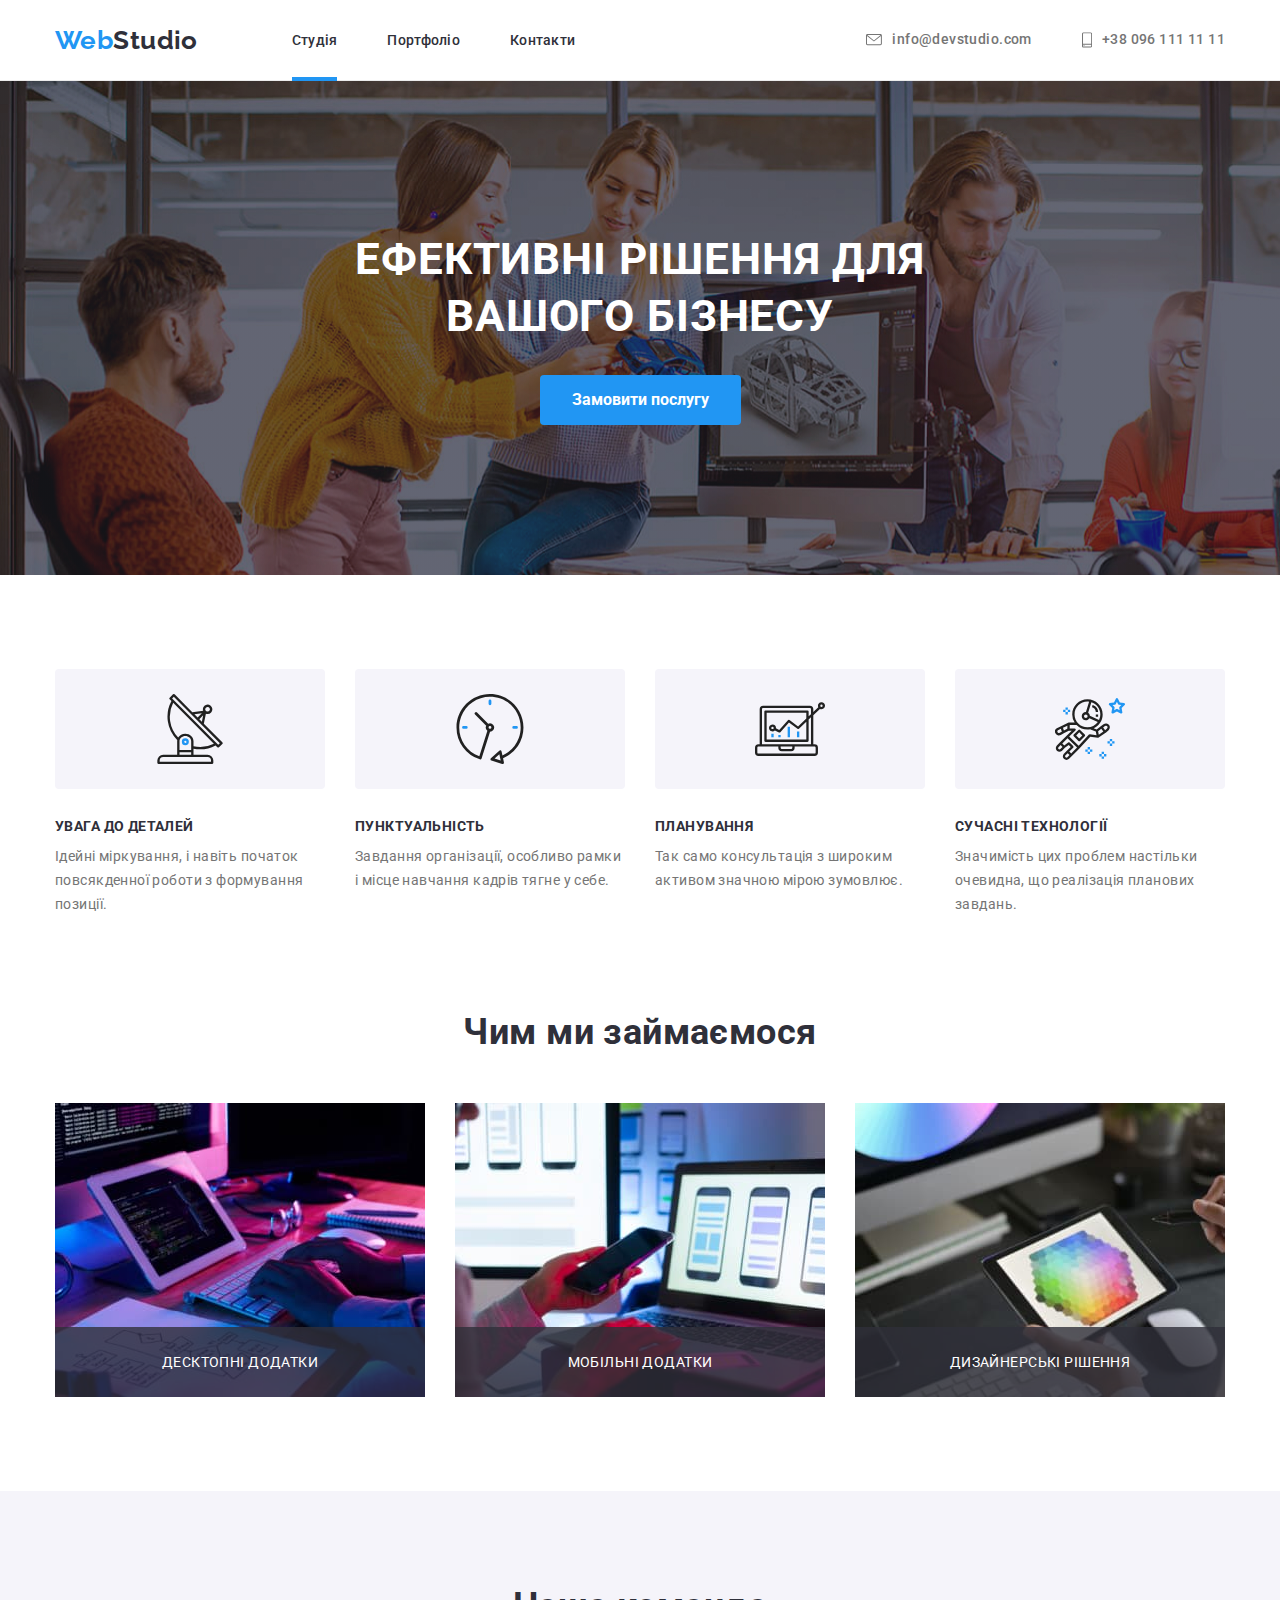
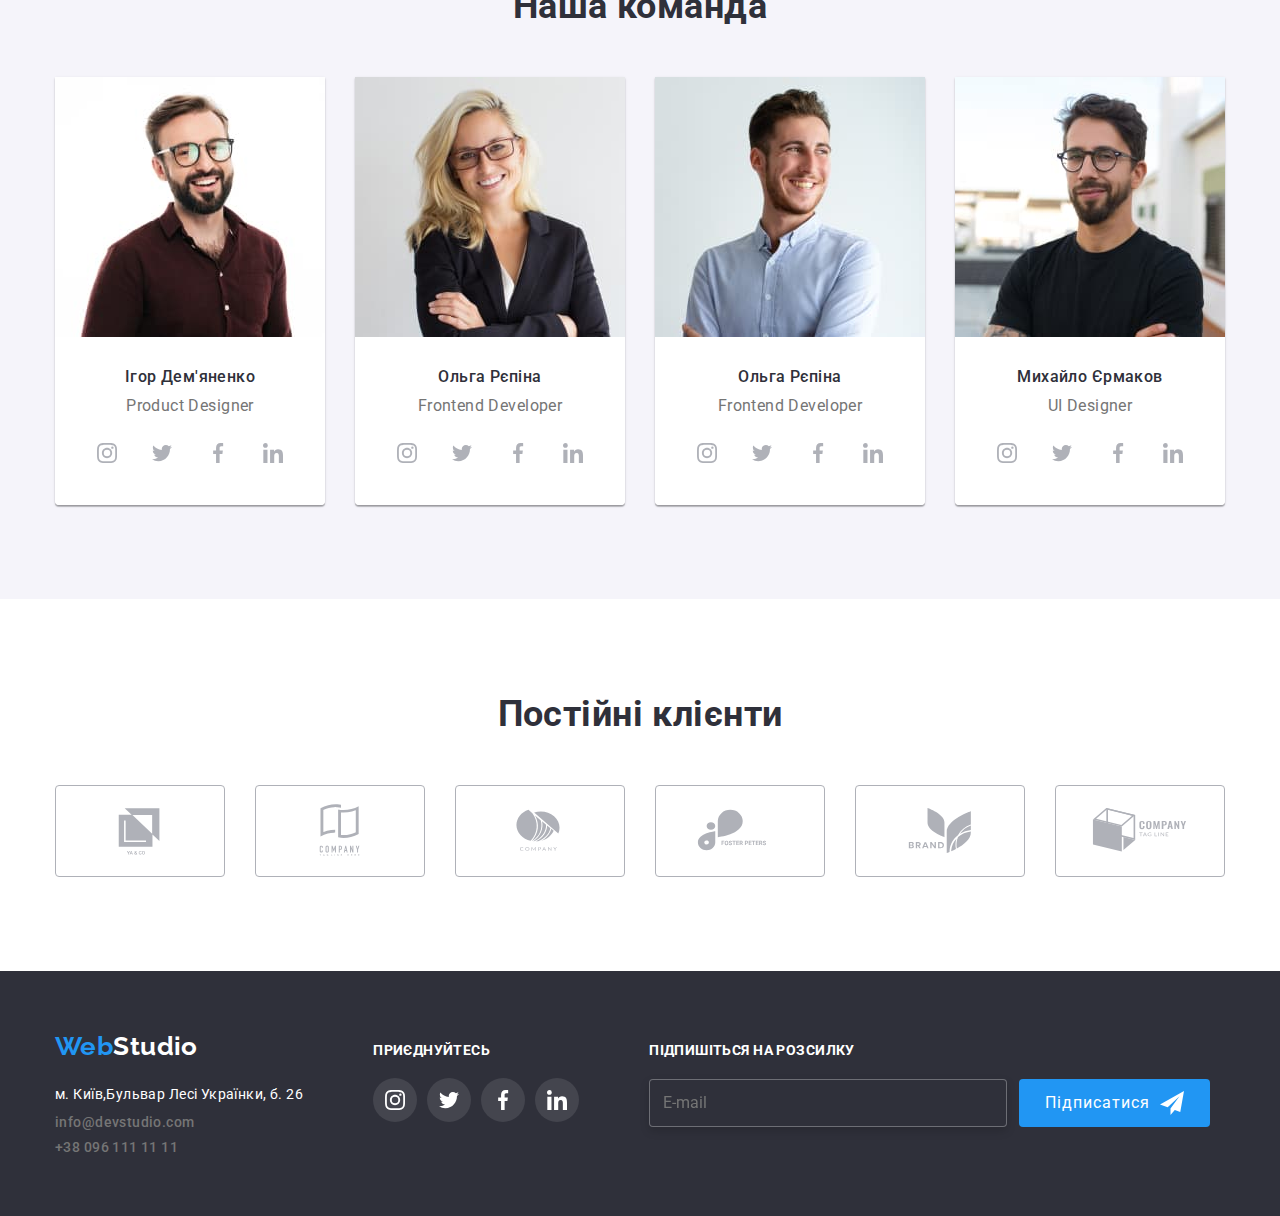
==== commit a4b9722d: "p4" ====
--- a/index.html
+++ b/index.html
@@ -63,21 +63,34 @@
                 </label>
                 <label class="m-label" for="user_telephone">Телефон
                   <input class="m-input" type="tel" name="telephone"
-                    id="user_telephone" >
+                    id="user_telephone">
                   <svg class="mf-icons">
                     <use href="./images/icons.svg#icon-person-black-18dp-1"></use></svg>
                 </label>
                 <label class="m-label" for="user_email">Пошта
                   <input class="m-input" type="email" name="email"
-                    id="user_email" >
+                    id="user_email">
                   <svg class="mf-icons">
                     <use href="./images/icons.svg#icon-Vector"></use></svg>
                 </label>
                 <label class="m-label" for="comment">Коментар
-                  <textarea class="m-comment" name="comment" id="comment" rows="8"
+                  <textarea class="m-comment" name="comment" id="comment"
+                    rows="8"
                     placeholder="Введіть текст"></textarea>
                 </label>
-                <button type="submit">Відправити</button>
+
+                <div class="terms">
+                  <label class="checkbox-label">
+                    <input class="checkbox" type="checkbox" name="topic"
+                      value=""/>
+                    <span class="check-icon"></span> <p>Погоджуюся з розсилкою
+                      та приймаю</p>
+                  </label>
+                  <a class="modal-terms">Умови договору</a>
+                </div>
+                
+                <button class="m-submit" type="submit">Відправити</button>
+
               </form>
             </div>
           </div>
@@ -374,7 +387,17 @@
                   </svg></a></li>
             </ul>
           </div>
-
+          <div class="send_email">
+            <h3>Підпишіться на розсилку</h3>
+            <form class="signup_form">
+              <input class="footer-input" type="email" name="f-email"
+                placeholder="E-mail" />
+              <button class="f-email" type="submit"><p>Підписатися</p><svg
+                  class="f-email-i">
+                  <use href="./images/icons.svg#icon-icon-send"></use>
+                </svg></button>
+            </form>
+          </div>
         </div>
       </footer>
       <script src="./js/modal.js"></script>
--- a/css/styles.css
+++ b/css/styles.css
@@ -130,7 +130,7 @@
   content: '';
   display: block;
   left: 0;
-  bottom:-1px;
+  bottom: -1px;
   background-color: #2196F3;
   position: absolute;
   height: 4px;
@@ -201,31 +201,34 @@
   cursor: pointer;
 }
 
-.backdrop{
+.backdrop {
   position: fixed;
   top: 0;
   left: 0;
   width: 100%;
   height: 100%;
-  background-color:  rgba(47, 48, 58, 0.4);
-  opacity:1;
+  background-color: rgba(47, 48, 58, 0.4);
+  opacity: 1;
   transition: opacity 250ms cubic-bezier(0.4, 0, 0.2, 1);
-}
-
-.backdrop.is-hidden{
-opacity: 0;
-pointer-events: none;
-}
-.modal{
+  z-index: 1;
+}
+
+.backdrop.is-hidden {
+  opacity: 0;
+  pointer-events: none;
+}
+
+.modal {
   position: absolute;
   background-color: #fff;
   min-width: 528px;
   min-height: 581px;
-  transform: translate(-50%,-50%);
-  top:50%;
-  left:50%;
-}
-.m-exit{
+  transform: translate(-50%, -50%);
+  top: 50%;
+  left: 50%;
+}
+
+.m-exit {
   background-color: #fff;
   border-radius: 50%;
   display: flex;
@@ -235,39 +238,44 @@
   height: 30px;
   border: 1px solid rgba(0, 0, 0, 0.1);
   margin-right: 8px;
-  margin-top:8px ;
+  margin-top: 8px;
   margin-left: auto;
   margin-bottom: auto;
-
-}
-.m-exit:hover{
+  transition: color 250ms cubic-bezier(0.4, 0, 0.2, 1), border-color 250ms cubic-bezier(0.4, 0, 0.2, 1);
+
+}
+
+.m-exit:hover,
+.m-exit:focus {
   cursor: pointer;
   border-color: #2196F3;
   color: #2196F3;
 }
 
-.modal-form{
-  padding:  2px 40px;
+.modal-form {
+  padding: 2px 40px;
   font-family: 'Roboto';
   font-style: normal;
   font-weight: 400;
   font-size: 12px;
-  line-height: 1.16;  
+  line-height: 1.16;
   letter-spacing: 0.01em;
   color: #757575;
 }
-.modal-form h3{
-font-family: 'Roboto';
-font-weight: 700;
-font-size: 20px;
-line-height: 23px;
-text-align: center;
-letter-spacing: 0.03em;
-color: #212121;
-text-transform: none;
-margin-bottom: 12px;
-}
-.m-label{
+
+.modal-form h3 {
+  font-family: 'Roboto';
+  font-weight: 700;
+  font-size: 20px;
+  line-height: 23px;
+  text-align: center;
+  letter-spacing: 0.03em;
+  color: #212121;
+  text-transform: none;
+  margin-bottom: 12px;
+}
+
+.m-label {
   display: flex;
   position: relative;
   flex-direction: column;
@@ -275,17 +283,20 @@
   text-align: left;
   text-transform: none;
 }
-.m-input{
+
+.m-input {
   display: flex;
   align-items: center;
   padding: 11px 40px;
   margin-top: 4px;
   border: 1px solid rgba(33, 33, 33, 0.2);
   border-radius: 4px;
-  cursor: pointer; 
+  cursor: pointer;
   text-transform: none;
   color: #212121;
-}
+  transition: border 250ms cubic-bezier(0.4, 0, 0.2, 1);
+}
+
 .m-input:hover,
 .m-input:focus,
 .m-input:active {
@@ -294,37 +305,140 @@
 }
 
 .m-input:hover,
-.m-input:focus + .mf-icons{
+.m-input:focus+.mf-icons {
   fill: #2196F3;
 }
-.m-comment{
+
+.m-comment {
   margin-top: 4px;
-  border: 1px solid rgba(33, 33, 33, 0.2);; 
+  border: 1px solid rgba(33, 33, 33, 0.2);
   border-radius: 4px;
-  cursor: pointer; 
+  cursor: pointer;
   text-transform: none;
-}
-.m-comment::placeholder{
+  transition: border 250ms cubic-bezier(0.4, 0, 0.2, 1);
+}
+
+.m-comment::placeholder {
   color: rgba(117, 117, 117, 0.5);
 }
-.mf-icons{
+
+.mf-icons {
   position: absolute;
   width: 18px;
   height: 18px;
   fill: #212121;
   top: 50%;
   left: 12px;
-}
-textarea{
+  transition: fill 250ms cubic-bezier(0.4, 0, 0.2, 1);
+}
+
+textarea {
   resize: none;
   width: 100%;
   padding: 12px 16px;
 }
+
 textarea:hover,
-textarea:focus{
+textarea:focus {
   border: 1px solid #2196F3;
   outline: 0;
 }
+
+.terms {
+  display: flex;
+  justify-content: center;
+  align-items: center;
+}
+
+.modal-terms {
+  margin-left: 7px;
+  font-family: 'Roboto';
+  font-style: normal;
+  font-weight: 400;
+  font-size: 14px;
+  line-height: 24px;
+  letter-spacing: 0.03em;
+  text-decoration-line: underline;
+  text-underline-position: under;
+  text-decoration-skip: none;
+  color: #2196F3;
+  text-transform: none;
+}
+
+.terms:hover {
+  cursor: pointer;
+}
+
+.checkbox-label {
+  display: flex;
+  align-items: center;
+  text-transform: none;
+
+}
+.checkbox-label:hover{
+  cursor: pointer;
+}
+.checkbox-label p {
+  text-transform: none;
+  font-family: 'Roboto';
+  font-style: normal;
+  font-weight: 400;
+  font-size: 14px;
+  line-height: 24px;
+  letter-spacing: 0.03em;
+  color: #757575;
+}
+
+.checkbox {
+  appearance: none;
+  position: absolute;
+}
+
+.check-icon {
+  display: inline-block;
+  width: 16px;
+  height: 15px;
+  border: 2px solid #212121;
+  border-radius: 2px;
+  margin-right: 7px;
+  transition: background-color 250ms cubic-bezier(0.4, 0, 0.2, 1);;
+}
+
+.checkbox:checked+.check-icon {
+  background-color: #2196f3;
+  background-image: url('../images/tick.svg');
+  border-color: transparent;
+  background-size: contain;
+  background-repeat: no-repeat;
+  background-origin: padding-box;
+  background-position: center;
+}
+
+
+.m-submit {
+  font-family: 'Roboto';
+  font-style: normal;
+  font-weight: 700;
+  font-size: 16px;
+  line-height: 30px;
+  text-align: center;
+  letter-spacing: 0.06em;
+  color: #FFFFFF;
+  background: #188CE8;
+  border-radius: 4px;
+  transition: box-shadow 250ms cubic-bezier(0.4, 0, 0.2, 1);
+  border: none;
+  padding: 10px 52px;
+  margin-top: 30px;
+}
+
+
+.m-submit:hover,
+.m-submit:focus {
+  cursor: pointer;
+  box-shadow: 0px 4px 4px rgba(0, 0, 0, 0.15);
+}
+
 .information {
   padding-top: 94px;
 }
@@ -737,26 +851,56 @@
   color: #ffffff;
   margin-bottom: 20px;
 }
-.f-email{
-color: #fff;
-background: #2196F3;
-border: none;
-border-radius: 4px;
-display: flex;
-align-items: center;
-text-align: center;
-letter-spacing: 0.06em;
-padding: 11px 26px;
-gap: 10px;
-font-size: 16px;
-transition: box-shadow 250ms cubic-bezier(0.4, 0, 0.2, 1);
-}
-.f-email:hover{
+
+.f-email {
+  color: #fff;
+  background: #2196F3;
+  border: none;
+  border-radius: 4px;
+  display: flex;
+  align-items: center;
+  text-align: center;
+  letter-spacing: 0.06em;
+  padding: 12px 26px;
+  gap: 10px;
+  font-size: 16px;
+  transition: box-shadow 250ms cubic-bezier(0.4, 0, 0.2, 1);
+}
+
+.f-email:hover {
   cursor: pointer;
   box-shadow: 0px 4px 4px rgba(0, 0, 0, 0.15);
-
-}
-
+}
+
+.footer-input {
+  padding: 13px;
+  align-items: center;
+  line-height: 20px;
+  font-size: 16px;
+  font-family: inherit;
+  border: 1px solid rgba(255, 255, 255, 0.3);
+  filter: drop-shadow(0px 4px 4px rgba(0, 0, 0, 0.15));
+  border-radius: 4px;
+  background-color: #2F303A;
+  width: 358px;
+  transition: border 250ms cubic-bezier(0.4, 0, 0.2, 1);
+  color: #fff;
+}
+
+.signup_form {
+  display: flex;
+  align-items: center;
+  gap: 12px;
+
+}
+
+.footer-input:hover,
+.footer-input:focus,
+.sfooter-input:active {
+  border: 1px solid #2196F3;
+  outline: 0;
+  cursor: pointer;
+}
 
 .icons {
   fill: currentColor;
@@ -786,13 +930,14 @@
   width: 20px;
   height: 20px;
 }
-.m-icons{
+
+.m-icons {
   width: 18px;
   height: 18px;
   fill: currentColor;
 }
 
-.f-email-i{
+.f-email-i {
   fill: #fff;
   width: 24px;
   height: 24px;
